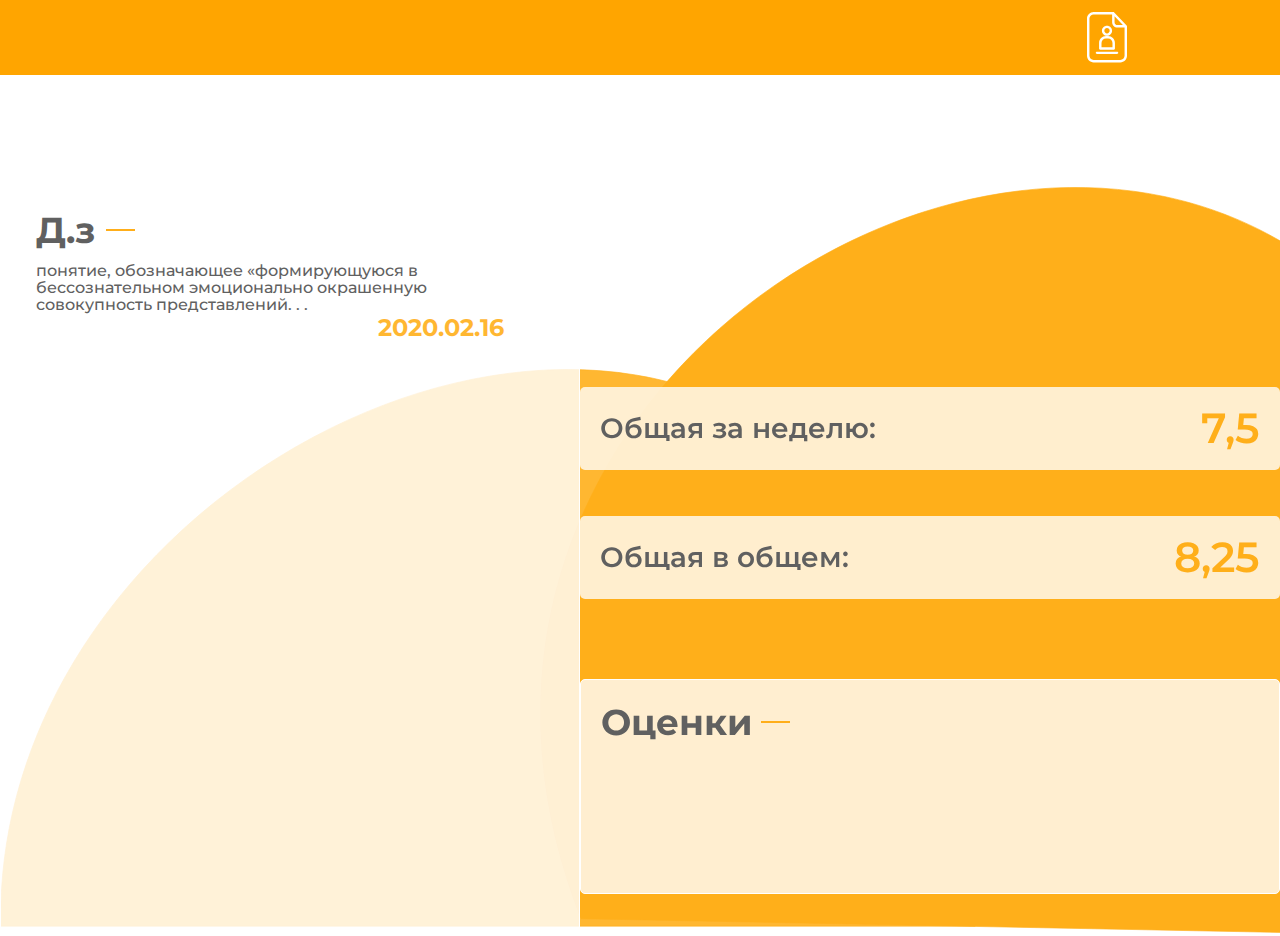
==== src/index.html @ 8947edea "first commit" ====
<!DOCTYPE html>
<html lang="en">
  <head>
    <meta charset="UTF-8" />
    <meta http-equiv="X-UA-Compatible" content="IE=edge" />
    <meta name="viewport" content="width=device-width, initial-scale=1.0" />
    <link rel="preconnect" href="https://fonts.gstatic.com" />
    <link
      href="https://fonts.googleapis.com/css2?family=Montserrat:ital,wght@0,100;0,200;0,300;0,400;0,500;0,600;0,700;0,800;0,900;1,100;1,200;1,300;1,400;1,500;1,600;1,700;1,800;1,900&display=swap"
      rel="stylesheet"
    />
    <link rel="stylesheet" href="css/reset.css" />
    <link rel="stylesheet" href="css/slick.css" />
    <link rel="stylesheet" href="css/style.css" />
    <title>Document</title>
  </head>
  <body>
    <div class="header">
      <div class="header_inner">
        <a class="admin-link" href="/src/admin.html">
        <img src="/src/images/admin.svg" alt="">
        </a>
      </div>
    </div>
    
      <section class="content_inner">
        <div class="container">
          <div class="content">

         
        <div class="homework-container">
          <div class="homework-inner">
           <div class="homework-item">
              <div class="homework-title">Д.з</div>
              <div class="homework-text">
                понятие, обозначающее «формирующуюся в бессознательном
                эмоционально окрашенную совокупность представлений. . .
              </div>
              <div class="homework-date">2020.02.16</div>
            </div>
  <!--
            <div class="homework-item">
              <div class="homework-title">Д.з</div>
              <div class="homework-text">
                понятие, обозначающее «формирующуюся в бессознательном
                эмоционально окрашенную совокупность представлений. . .
              </div>
              <div class="homework-date">2020.02.16</div>
            </div>

            <div class="homework-item">
              <div class="homework-title">Д.з</div>
              <div class="homework-text">
                понятие, обозначающее «формирующуюся в бессознательном
                эмоционально окрашенную совокупность представлений. . .
              </div>
              <div class="homework-date">2020.02.16</div>
            </div>

            <div class="homework-item">
              <div class="homework-title">Д.з</div>
              <div class="homework-text">
                понятие, обозначающее «формирующуюся в бессознательном
                эмоционально окрашенную совокупность представлений. . .
              </div>
              <div class="homework-date">2020.02.16</div>
            </div>

            <div class="homework-item">
              <div class="homework-title">Д.з</div>
              <div class="homework-text">
                понятие, обозначающее «формирующуюся в бессознательном
                эмоционально окрашенную совокупность представлений. . .
              </div>
              <div class="homework-date">2020.02.16</div>
            </div> -->
          </div>
        </div>

<div class="content_right">
<div class="gengrade-perweek">
<span>Общая за неделю:</span>
<p>7,5</p>
</div>
<div class="gengrade-pergeneral">
  <span>Общая в общем:</span>
<p>8,25</p>
</div>

<div class="grades">
  <div class="grades-first">
    <h2>Оценки</h2>
    <div class="arrows">
      <button class="arrow-slider-grades--left"><img src="/src/images/arrow-left.svg" alt=""></button>
      <button class="arrow-slider-grades--right"><img src="/src/images/arrow-right.svg" alt=""></button>
    </div>
  </div>
<div class="grades-slider">
<!-- <div class="grades-slider-item">
  <span>6</span>
</div>

<div class="grades-slider-item">
  <span>8</span>
</div>

<div class="grades-slider-item">
  <span>7</span>
</div>

<div class="grades-slider-item">
  <span>9</span>
</div>

<div class="grades-slider-item">
  <span>5</span>
</div>

<div class="grades-slider-item">
  <span>9</span>
</div>

<div class="grades-slider-item">
  <span>6</span>
</div>
<div class="grades-slider-item">
  <span>8</span>
</div>
<div class="grades-slider-item">
  <span>7</span>
</div> -->
</div>

</div>
</div>
   </div>
      </section>
    </div>
  </body>
  <script src="https://code.jquery.com/jquery-3.5.1.min.js"></script>
  <script src="js/slick.min.js"></script>
  <script src="js/app.js"></script>
  <script src="js/index.js"></script>

</html>
---- src/css/style.css ----
.header {
  background-color: orange;
  height: 75px;
  width: 100%;
}

.header_inner {
  display: -webkit-box;
  display: -ms-flexbox;
  display: flex;
  -webkit-box-pack: end;
      -ms-flex-pack: end;
          justify-content: flex-end;
  -webkit-box-align: center;
      -ms-flex-align: center;
          align-items: center;
}

.admin-link {
  margin-right: 50px;
  margin-top: -10px;
}

.grades {
  -ms-grid-column: 1;
  -ms-grid-column-span: 1;
  grid-column: 1/2;
  -ms-grid-row: 4;
  -ms-grid-row-span: 1;
  grid-row: 4/5;
  background: rgba(255, 255, 255, 0.795);
  border: 1px solid #FFFFFF;
  -webkit-box-sizing: border-box;
          box-sizing: border-box;
  border-radius: 5px;
  width: 700px;
  padding: 20px;
}

.grades-slider {
  width: 100%;
  margin-top: 4%;
}

.grades-slider-item {
  background: #FFFFFF;
  width: 90px !important;
  height: 90px !important;
  border-radius: 50%;
  display: -webkit-box !important;
  display: -ms-flexbox !important;
  display: flex !important;
  -webkit-box-pack: center !important;
      -ms-flex-pack: center !important;
          justify-content: center !important;
  -webkit-box-align: center !important;
      -ms-flex-align: center !important;
          align-items: center !important;
  margin-right: 22px;
}

.grades-slider-item span {
  font-style: normal;
  font-weight: bold;
  font-size: 48px;
  line-height: 59px;
  color: #FFA600;
}

.grades-first {
  display: -webkit-box;
  display: -ms-flexbox;
  display: flex;
  -webkit-box-pack: justify;
      -ms-flex-pack: justify;
          justify-content: space-between;
  -webkit-box-align: center;
      -ms-flex-align: center;
          align-items: center;
}

.grades-first h2 {
  font-family: Montserrat;
  font-style: normal;
  font-weight: bold;
  font-size: 36px;
  line-height: 44px;
  color: #4F4F4F;
  position: relative;
  display: -webkit-box;
  display: -ms-flexbox;
  display: flex;
  -webkit-box-align: center;
      -ms-flex-align: center;
          align-items: center;
}

.grades-first h2::after {
  position: absolute;
  width: 29px;
  height: 2px;
  content: '';
  background: orange;
  left: 160px;
}

.gengrade-perweek {
  -ms-grid-row: 2;
  -ms-grid-row-span: 1;
  grid-row: 2/3;
  background: #fff8ebda;
  border-radius: 5px;
  max-height: 83px;
  display: -webkit-box;
  display: -ms-flexbox;
  display: flex;
  -webkit-box-pack: justify;
      -ms-flex-pack: justify;
          justify-content: space-between;
  -webkit-box-align: center;
      -ms-flex-align: center;
          align-items: center;
  padding: 0 20px;
}

.gengrade-perweek span {
  font-style: normal;
  font-weight: 600;
  font-size: 28px;
  line-height: 37px;
  color: #4F4F4F;
}

.gengrade-perweek p {
  font-style: normal;
  font-weight: 600;
  font-size: 42px;
  line-height: 59px;
  color: #FFA600;
}

.gengrade-pergeneral {
  -ms-grid-row: 3;
  -ms-grid-row-span: 1;
  grid-row: 3/4;
  background: #fff8ebda;
  border-radius: 5px;
  max-height: 83px;
  display: -webkit-box;
  display: -ms-flexbox;
  display: flex;
  -webkit-box-pack: justify;
      -ms-flex-pack: justify;
          justify-content: space-between;
  -webkit-box-align: center;
      -ms-flex-align: center;
          align-items: center;
  padding: 0 20px;
}

.gengrade-pergeneral span {
  font-style: normal;
  font-weight: 600;
  font-size: 28px;
  line-height: 37px;
  color: #4F4F4F;
}

.gengrade-pergeneral p {
  font-style: normal;
  font-weight: 600;
  font-size: 42px;
  line-height: 59px;
  color: #FFA600;
}

.arrow-slider-grades--left, .arrow-slider-grades--right {
  background: transparent;
  border: none;
  outline: none;
  cursor: pointer;
}

.content_inner {
  background-image: url("../images/background.svg");
  height: 100%;
  width: 100%;
  background-size: cover;
  background-repeat: no-repeat;
  opacity: 0.9;
  background-position: bottom  bottom;
  margin-top: 112px;
  position: relative;
}

.content {
  display: -webkit-box;
  display: -ms-flexbox;
  display: flex;
  -webkit-box-pack: justify;
      -ms-flex-pack: justify;
          justify-content: space-between;
}

.content_right {
  display: -ms-grid;
  display: grid;
  -ms-grid-columns: auto;
      grid-template-columns: auto;
  -ms-grid-rows: 200px 129px 163px 215px;
      grid-template-rows: 200px 129px 163px 215px;
}

.homework-container {
  background: rgba(255, 255, 255, 0.815);
  border: 1px solid #FFFFFF;
  -webkit-box-sizing: border-box;
          box-sizing: border-box;
  border-radius: 5px;
  width: 654px;
  height: 70%;
  display: -webkit-box;
  display: -ms-flexbox;
  display: flex;
  -webkit-box-orient: vertical;
  -webkit-box-direction: normal;
      -ms-flex-direction: column;
          flex-direction: column;
  -webkit-box-align: center;
      -ms-flex-align: center;
          align-items: center;
}

.homework-inner {
  min-height: 747px;
  max-height: 748px;
  overflow-y: scroll;
}

.homework-item {
  background: #FFFFFF;
  border-radius: 10px;
  width: 468px;
  padding: 20px;
  margin-bottom: 54px;
  margin-right: 40px;
}

.homework-title {
  font-weight: bold;
  font-size: 36px;
  line-height: 44px;
  color: #4F4F4F;
  position: relative;
  display: -webkit-box;
  display: -ms-flexbox;
  display: flex;
  -webkit-box-align: center;
      -ms-flex-align: center;
          align-items: center;
}

.homework-title::after {
  position: absolute;
  width: 29px;
  height: 2px;
  content: '';
  background: orange;
  left: 70px;
}

.homework-text {
  font-style: normal;
  font-weight: 500;
  font-size: 16px;
  line-height: 17px;
  color: #4F4F4F;
  margin-top: 10px;
}

.homework-date {
  font-style: normal;
  font-weight: bold;
  font-size: 24px;
  line-height: 29px;
  color: #FFAF1A;
  text-align: right;
}

/* width */
::-webkit-scrollbar {
  width: 14px;
}

/* Track */
::-webkit-scrollbar-track {
  background: #F0EEEE;
  border-radius: 15px;
}

/* Handle */
::-webkit-scrollbar-thumb {
  width: 14px;
  height: 174px;
  background: #FFAF1A;
  border-radius: 30px;
}

/* Handle on hover */
::-webkit-scrollbar-thumb:hover {
  background: #f1a008;
}

.admin-inner {
  display: -webkit-box;
  display: -ms-flexbox;
  display: flex;
  -webkit-box-orient: vertical;
  -webkit-box-direction: normal;
      -ms-flex-direction: column;
          flex-direction: column;
  -webkit-box-pack: center;
      -ms-flex-pack: center;
          justify-content: center;
  width: 100%;
}

.admin-inner input {
  width: 300px;
  height: 40px;
  margin-top: 10px;
  border: 2px solid #222222;
  border-radius: 10px;
}

.admin-inner textarea {
  width: 300px;
  height: 100px;
  margin-top: 10px;
  border: 2px solid #222222;
  border-radius: 10px;
}

.admin-inner p {
  margin-top: 40px;
  font-weight: 600;
  font-size: 24px;
  line-height: 30px;
  color: #FFA600;
}

.admin-inner img {
  position: absolute;
  right: 10%;
  top: 10%;
  width: 900px;
  height: auto;
}

a {
  position: relative;
  padding: 20px 50px;
  display: block;
  text-decoration: none;
  width: 100px;
  overflow: hidden;
  border-radius: 10px;
  margin-top: 30px;
  font-weight: 600;
  font-size: 20px;
}

a span {
  position: relative;
  color: #fff;
  fot-size: 20px;
  z-index: 1;
}

a .liquid {
  position: absolute;
  top: -80px;
  left: 0;
  width: 200px;
  height: 200px;
  background: orange;
  -webkit-box-shadow: inset 0 0 50px orange;
          box-shadow: inset 0 0 50px orange;
  -webkit-transition: .5s;
  transition: .5s;
}

a .liquid::after,
a .liquid::before {
  content: '';
  width: 200%;
  height: 200%;
  position: absolute;
  top: 0;
  left: 50%;
  -webkit-transform: translate(-50%, -75%);
          transform: translate(-50%, -75%);
  background: white;
}

a .liquid::before {
  border-radius: 45%;
  background: #333333;
  -webkit-animation: animate 5s linear infinite;
          animation: animate 5s linear infinite;
}

a .liquid::after {
  border-radius: 40%;
  background: rgba(26, 26, 26, 0.5);
  -webkit-animation: animate 10s linear infinite;
          animation: animate 10s linear infinite;
}

a:hover .liquid {
  top: -120px;
}

@-webkit-keyframes animate {
  0% {
    -webkit-transform: translate(-50%, -75%) rotate(0deg);
            transform: translate(-50%, -75%) rotate(0deg);
  }
  100% {
    -webkit-transform: translate(-50%, -75%) rotate(360deg);
            transform: translate(-50%, -75%) rotate(360deg);
  }
}

@keyframes animate {
  0% {
    -webkit-transform: translate(-50%, -75%) rotate(0deg);
            transform: translate(-50%, -75%) rotate(0deg);
  }
  100% {
    -webkit-transform: translate(-50%, -75%) rotate(360deg);
            transform: translate(-50%, -75%) rotate(360deg);
  }
}

.strelka-unikalnaya {
  position: absolute;
  top: 0;
  left: -30px;
}

.strelka-unikalnaya img {
  width: 40px;
  height: 35px;
}

body {
  font-family: 'Montserrat', sans-serif;
}

.container {
  max-width: 1516px;
  margin: 0 auto;
}
/*# sourceMappingURL=style.css.map */
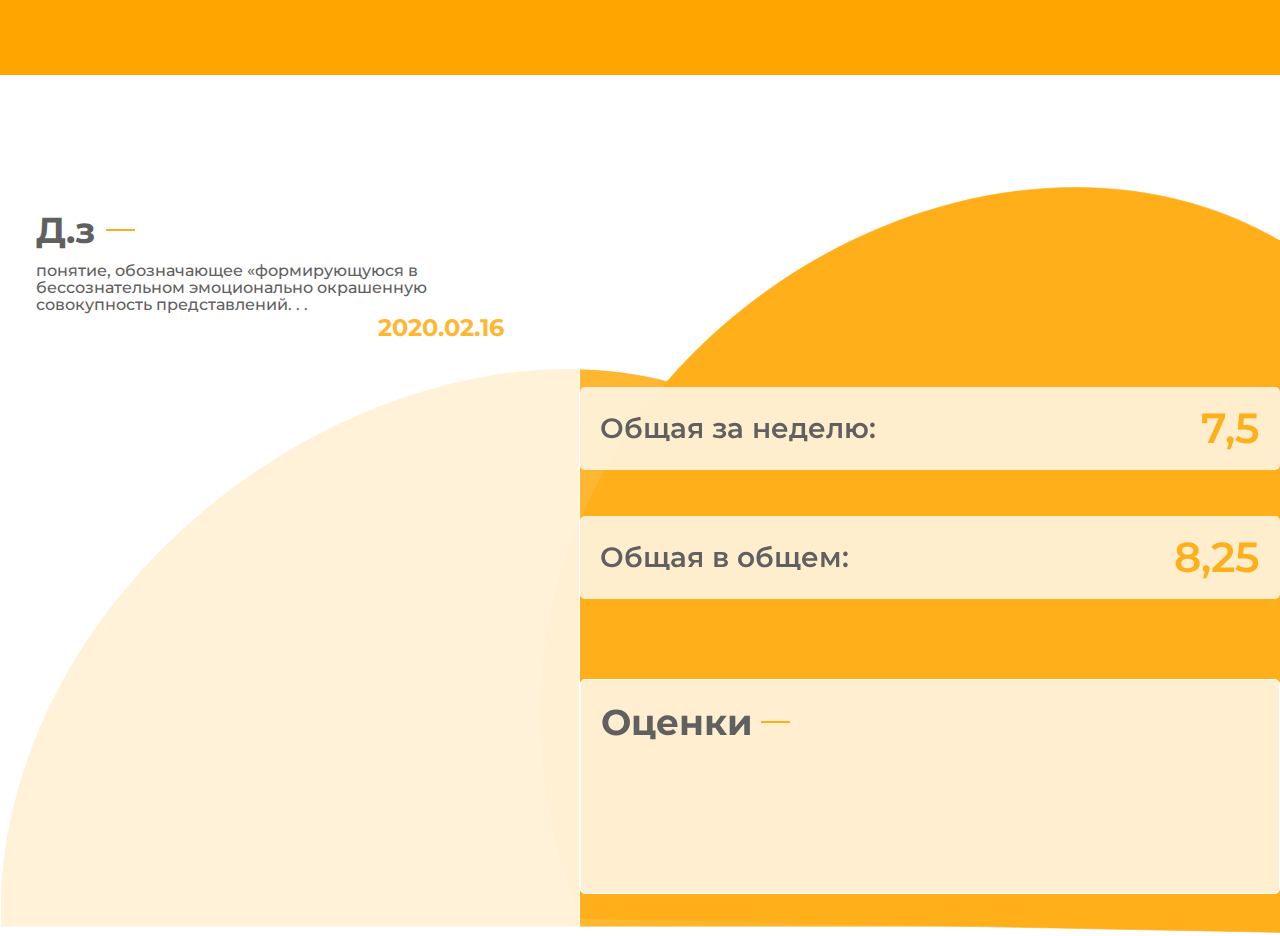
==== commit 4efd3998: "" ====
--- a/src/index.html
+++ b/src/index.html
@@ -17,8 +17,8 @@
   <body>
     <div class="header">
       <div class="header_inner">
-        <a class="admin-link" href="/src/admin.html">
-        <img src="/src/images/admin.svg" alt="">
+        <a class="admin-link" href="/english-diary/src/admin.html">
+        <img src="/english-diary/src/images/admin.svg" alt="">
         </a>
       </div>
     </div>
@@ -137,6 +137,8 @@
       </section>
     </div>
   </body>
+ 
+ <script src="https://www.gstatic.com/firebasejs/8.2.8/firebase-app.js"></script> <script src="js/firebase.js"></script>
   <script src="https://code.jquery.com/jquery-3.5.1.min.js"></script>
   <script src="js/slick.min.js"></script>
   <script src="js/app.js"></script>
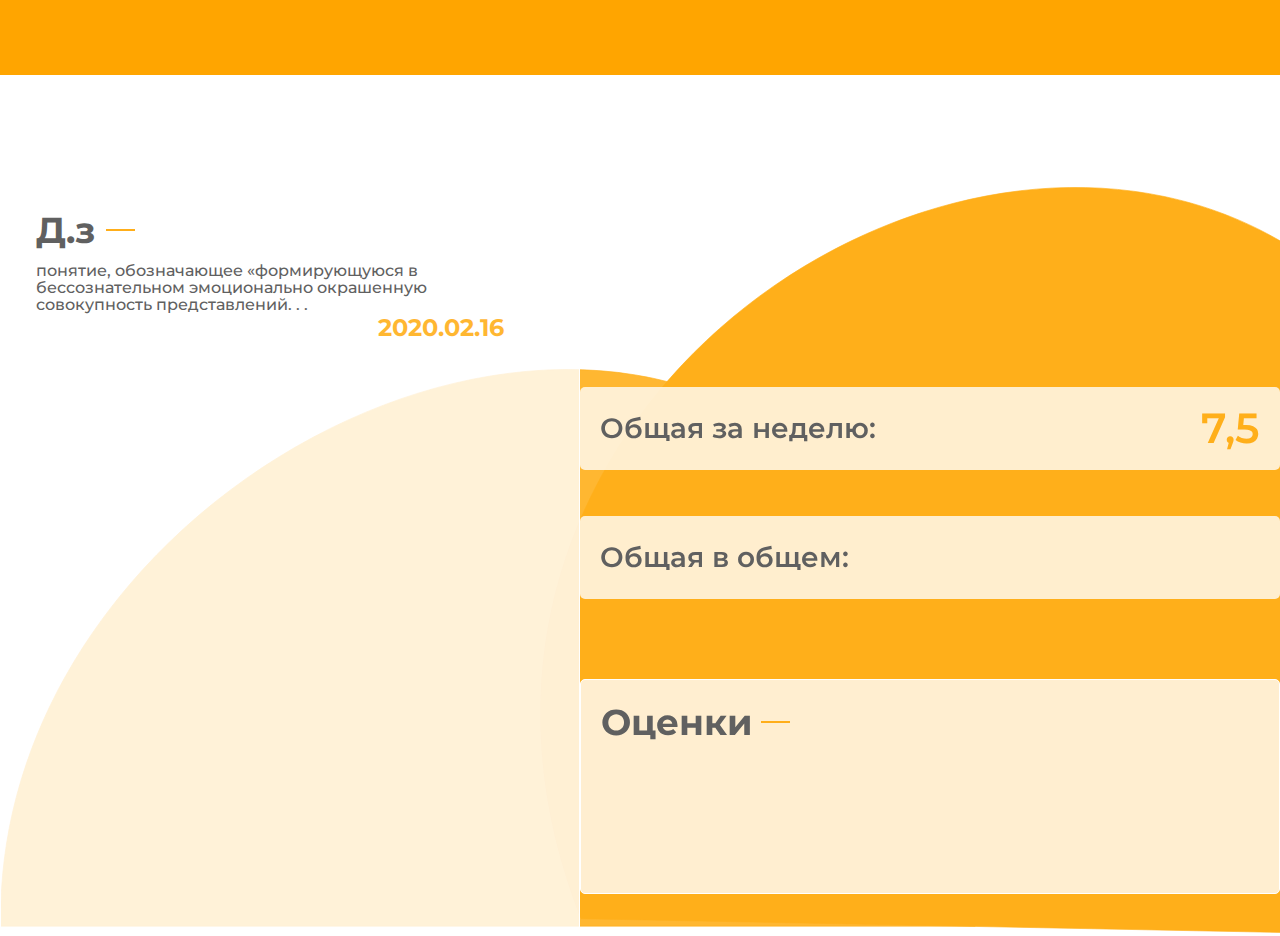
==== commit b7162a97: "changed" ====
--- a/src/index.html
+++ b/src/index.html
@@ -1,5 +1,5 @@
 <!DOCTYPE html>
-<html lang="en">
+<html lang="ru">
   <head>
     <meta charset="UTF-8" />
     <meta http-equiv="X-UA-Compatible" content="IE=edge" />
@@ -84,7 +84,7 @@
 </div>
 <div class="gengrade-pergeneral">
   <span>Общая в общем:</span>
-<p>8,25</p>
+<p></p>
 </div>
 
 <div class="grades">
@@ -96,7 +96,7 @@
     </div>
   </div>
 <div class="grades-slider">
-<!-- <div class="grades-slider-item">
+ <!--<div class="grades-slider-item">
   <span>6</span>
 </div>
 
@@ -137,11 +137,13 @@
       </section>
     </div>
   </body>
- 
- <script src="https://www.gstatic.com/firebasejs/8.2.8/firebase-app.js"></script> <script src="js/firebase.js"></script>
+  <script src="https://cdnjs.cloudflare.com/ajax/libs/date-fns/1.30.1/date_fns.js"></script>
   <script src="https://code.jquery.com/jquery-3.5.1.min.js"></script>
   <script src="js/slick.min.js"></script>
-  <script src="js/app.js"></script>
+ <script src="js/app.js"></script>
+ <script src="https://www.gstatic.com/firebasejs/8.2.8/firebase-app.js"></script> 
+ <script src="js/firebase.js"></script>
+  
   <script src="js/index.js"></script>
 
 </html>
--- a/src/css/style.css
+++ b/src/css/style.css
@@ -57,6 +57,9 @@
       -ms-flex-align: center !important;
           align-items: center !important;
   margin-right: 22px;
+  max-width: 90px !important;
+  margin-right: 0;
+  padding: 0;
 }
 
 .grades-slider-item span {
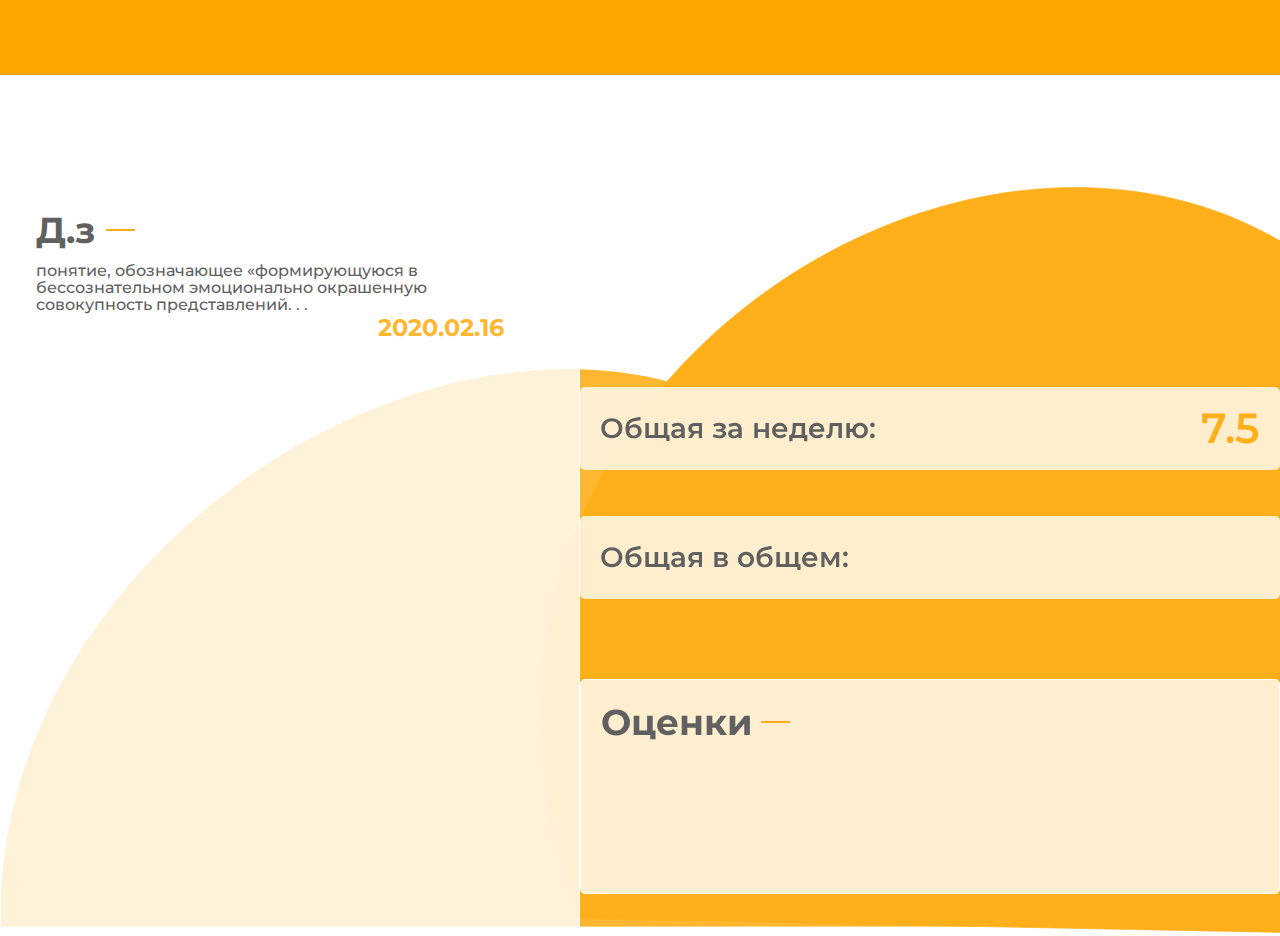
==== commit dc74ce2b: "changed" ====
--- a/src/index.html
+++ b/src/index.html
@@ -80,7 +80,7 @@
 <div class="content_right">
 <div class="gengrade-perweek">
 <span>Общая за неделю:</span>
-<p>7,5</p>
+<p>7.5</p>
 </div>
 <div class="gengrade-pergeneral">
   <span>Общая в общем:</span>
